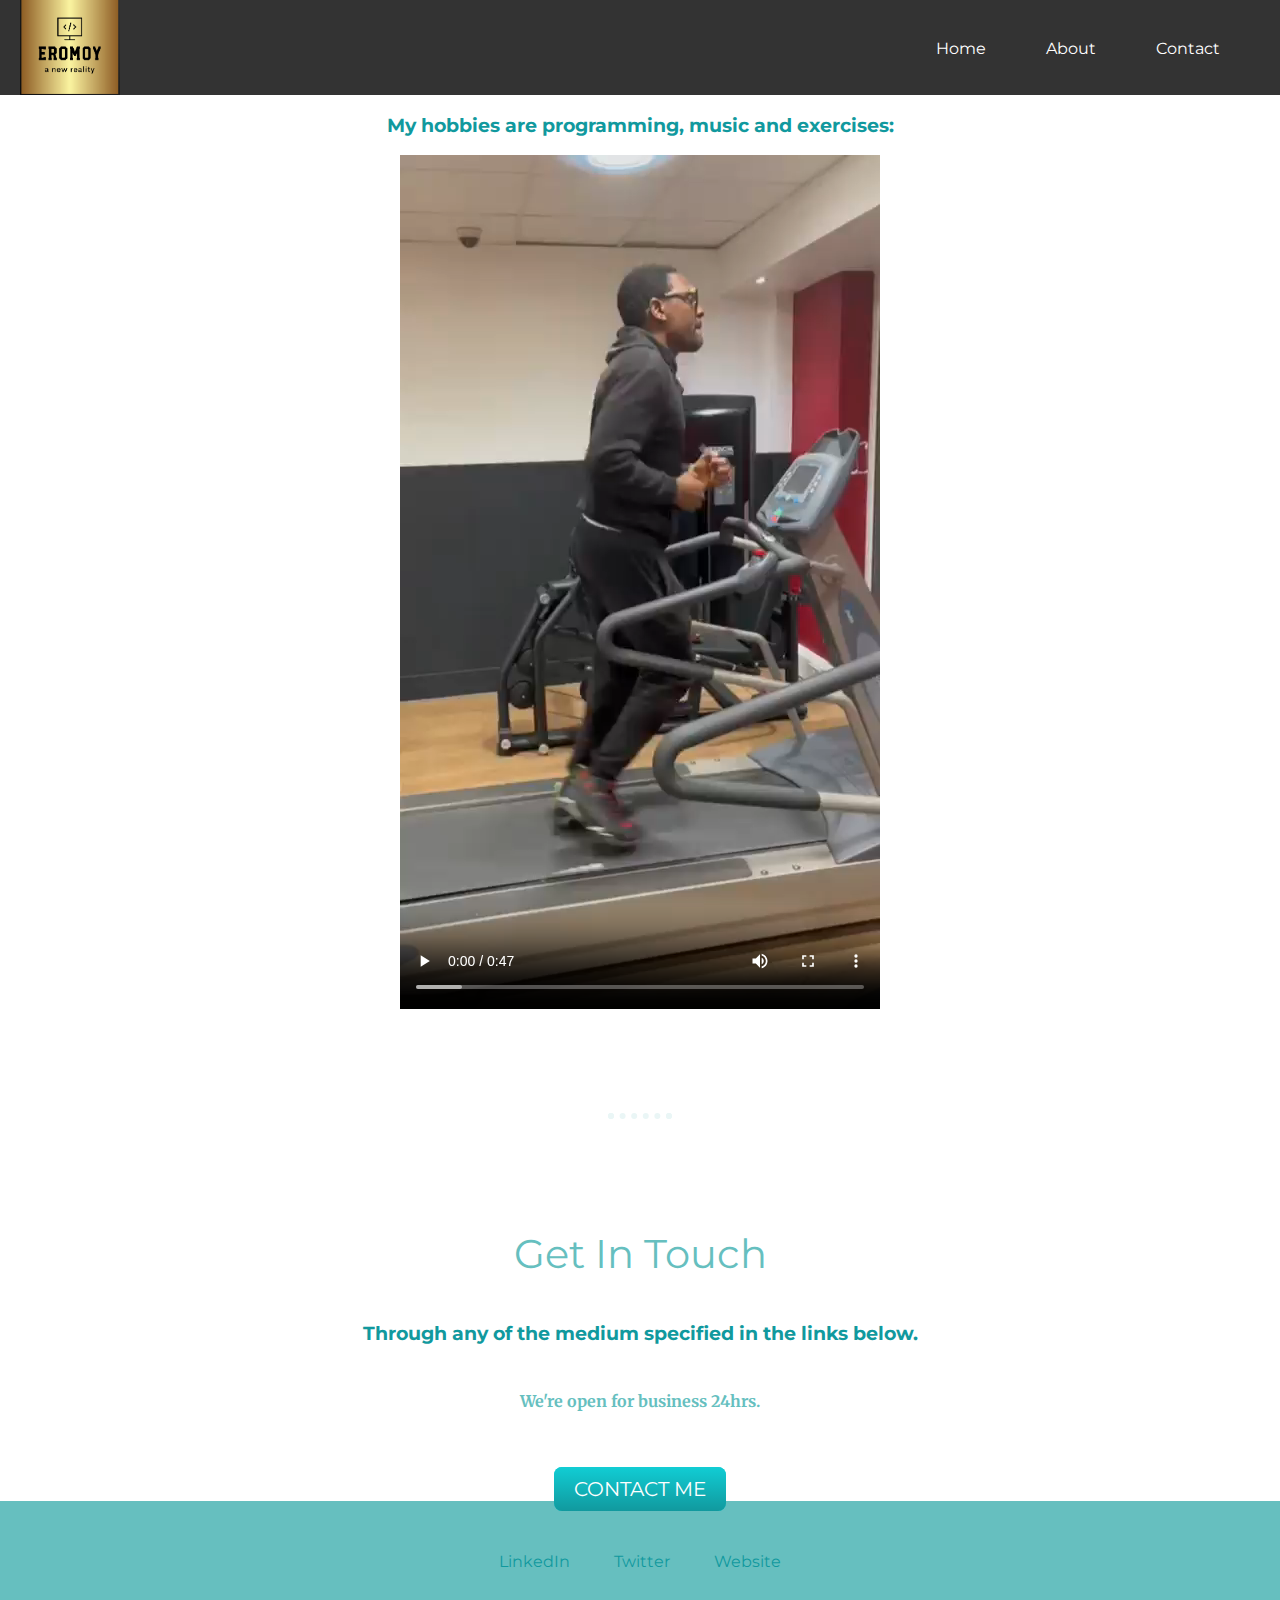
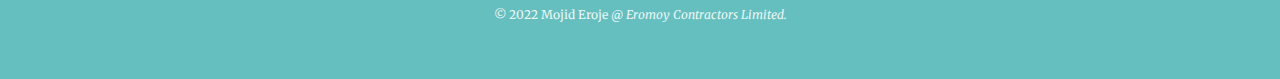
==== about.html @ 3e4240bd "first commit" ====
<!DOCTYPE html>
<html lang="en">
    
<head>
    <meta charset="UTF-8">
    <title>Mojid Eroje</title>
    <link rel="stylesheet" href="CSS/styles.css">
    <link rel="icon" href="favicon1.ico">
    <link rel="preconnect" href="https://fonts.googleapis.com">
<link rel="preconnect" href="https://fonts.gstatic.com" crossorigin>
<link href="https://fonts.googleapis.com/css2?family=Merriweather:ital@0;1&family=Montserrat:ital@1&family=Sacramento&display=swap" rel="stylesheet">
</head>

<body>

<header>

  <div class="logo">
    <img src="Images/logo.png" alt="Eromoy Logo">
  </div>

  <nav>
    <ul>
      <li><a href="index.html">Home</a></li>
      <li><a href="about.html">About</a></li>
      <li><a href="contact.html">Contact</a></li>
    </ul>
  </nav>

</header>

<main>
    <h3>My hobbies are programming, music and exercises:</h3>
    <video controls>
        <source src="Videos/jogging.MP4" type="audio/mp4">
        Your browser does not support the video tag.
    </video>
</main>

<hr>
    <div class="contact-me">
      <h2>Get In Touch</h2>
      <h3>Through any of the medium specified in the links below.</h3>
        <p class="contact-message"><strong>We're open for business 24hrs.</strong></p>
      <a class="btn" href="mailto:majidy287gmail.com">CONTACT ME</a>
    </div>
  </div>
  
  
  <div class="bottom-container">
    <a class="footer-link" href="https://www.linkedin.com/in/mojid-eroje-54b218194/" target="_blank">LinkedIn</a>
    <a class="footer-link" href="https://twitter.com/mojidero" target="_blank">Twitter</a>
    <a class="footer-link" href="">Website</a>
    <p class="copyright">© 2022 Mojid Eroje @ <em>Eromoy Contractors Limited.</em></p>
  </div>

  <script src="index.js" charset="utf-8"></script>

</body>
</html>
---- CSS/styles.css ----
body {
    color: #40514E;
    margin: 0px;
    text-align: center;
    font-family: 'Merriweather', serif;
}

ul li {
    margin: 0;
    padding: 0;
    list-style: none;
}

header {
    display: flex;
    align-items: center;
    justify-content: space-between;
    padding: 20px;
    background-color: #333;
    color: white;
    height: 55px;
}

.logo img {
    width: 100px;
    height: auto;
}

nav ul {
    display: flex;
}

nav li {
    margin-right: 20px;
}

nav a {
    text-decoration: none;
    color: white;
}

h1 {
    font-size: 5.625rem;
    line-height: 1;
    margin: 50px auto 0 auto;
    color: #66BFBF;
    font-family: 'Sacramento', cursive;
}
h2 {
    font-family: 'Montserrat', sans-serif;
    font-size: 2.5rem;
    font-weight: normal;
    color: #66BFBF;
    padding: 10px;
}
h3 {
    color: #11999E;
    font-family: 'Montserrat', sans-serif;
}
p {
    line-height: 2;
}
hr {
    border: dotted #EAF6F6 6px;
    border-bottom: none;
    width: 4%;
    margin: 100px auto;
}
a {
    color: #11999e;
    font-family: 'Montserrat', sans-serif;
    margin: 10px 20px;
    text-decoration: none;
}
a:hover {
    color: #eaf6f6;
}
.top-Container {
    background-color: #E4F9F5;
    position: relative;
    padding-top: 100px;
}
.middle-container {
    margin: 100px 0;
}
.bottom-container {
    background-color: #66bfbf;
    padding: 50px 0 20px;
}
.pro {
    text-decoration: underline;
}
.intro{
    width: 80%;
    margin: auto;
    text-align: justify;
}
.contact-message{
    width: 40%;
    margin: 40px auto 60px;
    color: #66BFBF;
}
.copyright {
   color: #eaf6f6; 
   font-size: 0.75rem;
   padding: 20px 0;
}
.top-cloud{
    position: absolute;
    right: 300px;
    top: 40px;
}
.bottom-cloud{
    position: absolute;
    left: 250px;
    bottom: 300px;  
}
.img {
    height: 200px;
}
.skill-row{
    width: 50%;
    margin: 100px auto 100px auto;
    text-align: justify;
   
}
.img-meeting{
    width: 25%;
    float: left;
    margin-right: 30px;
}
.img-programing{
    width: 25%;
    float: right;
    margin-left: 30px; 
}
.btn {
    background: #11CDD4;
    background-image: -webkit-linear-gradient(top, #11CDD4, #11999E);
    background-image: -moz-linear-gradient(top, #11CDD4, #11999E);
    background-image: -ms-linear-gradient(top, #11CDD4, #11999E);
    background-image: -o-linear-gradient(top, #11CDD4, #11999E);
    background-image: linear-gradient(to bottom, #11CDD4, #11999E);
    -webkit-border-radius: 8;
    -moz-border-radius: 8;
    border-radius: 8px;
    font-family: 'Montserrat', sans-serif;
    color: #ffffff;
    font-size: 20px;
    padding: 10px 20px 10px 20px;
    text-decoration: none;
  }
  
  .btn:hover {
    background: #30E3CB;
    background-image: -webkit-linear-gradient(top, #30E3CB, #2BC4AD);
    background-image: -moz-linear-gradient(top, #30E3CB, #2BC4AD);
    background-image: -ms-linear-gradient(top, #30E3CB, #2BC4AD);
    background-image: -o-linear-gradient(top, #30E3CB, #2BC4AD);
    background-image: linear-gradient(to bottom, #30E3CB, #2BC4AD);
    text-decoration: none;
  }
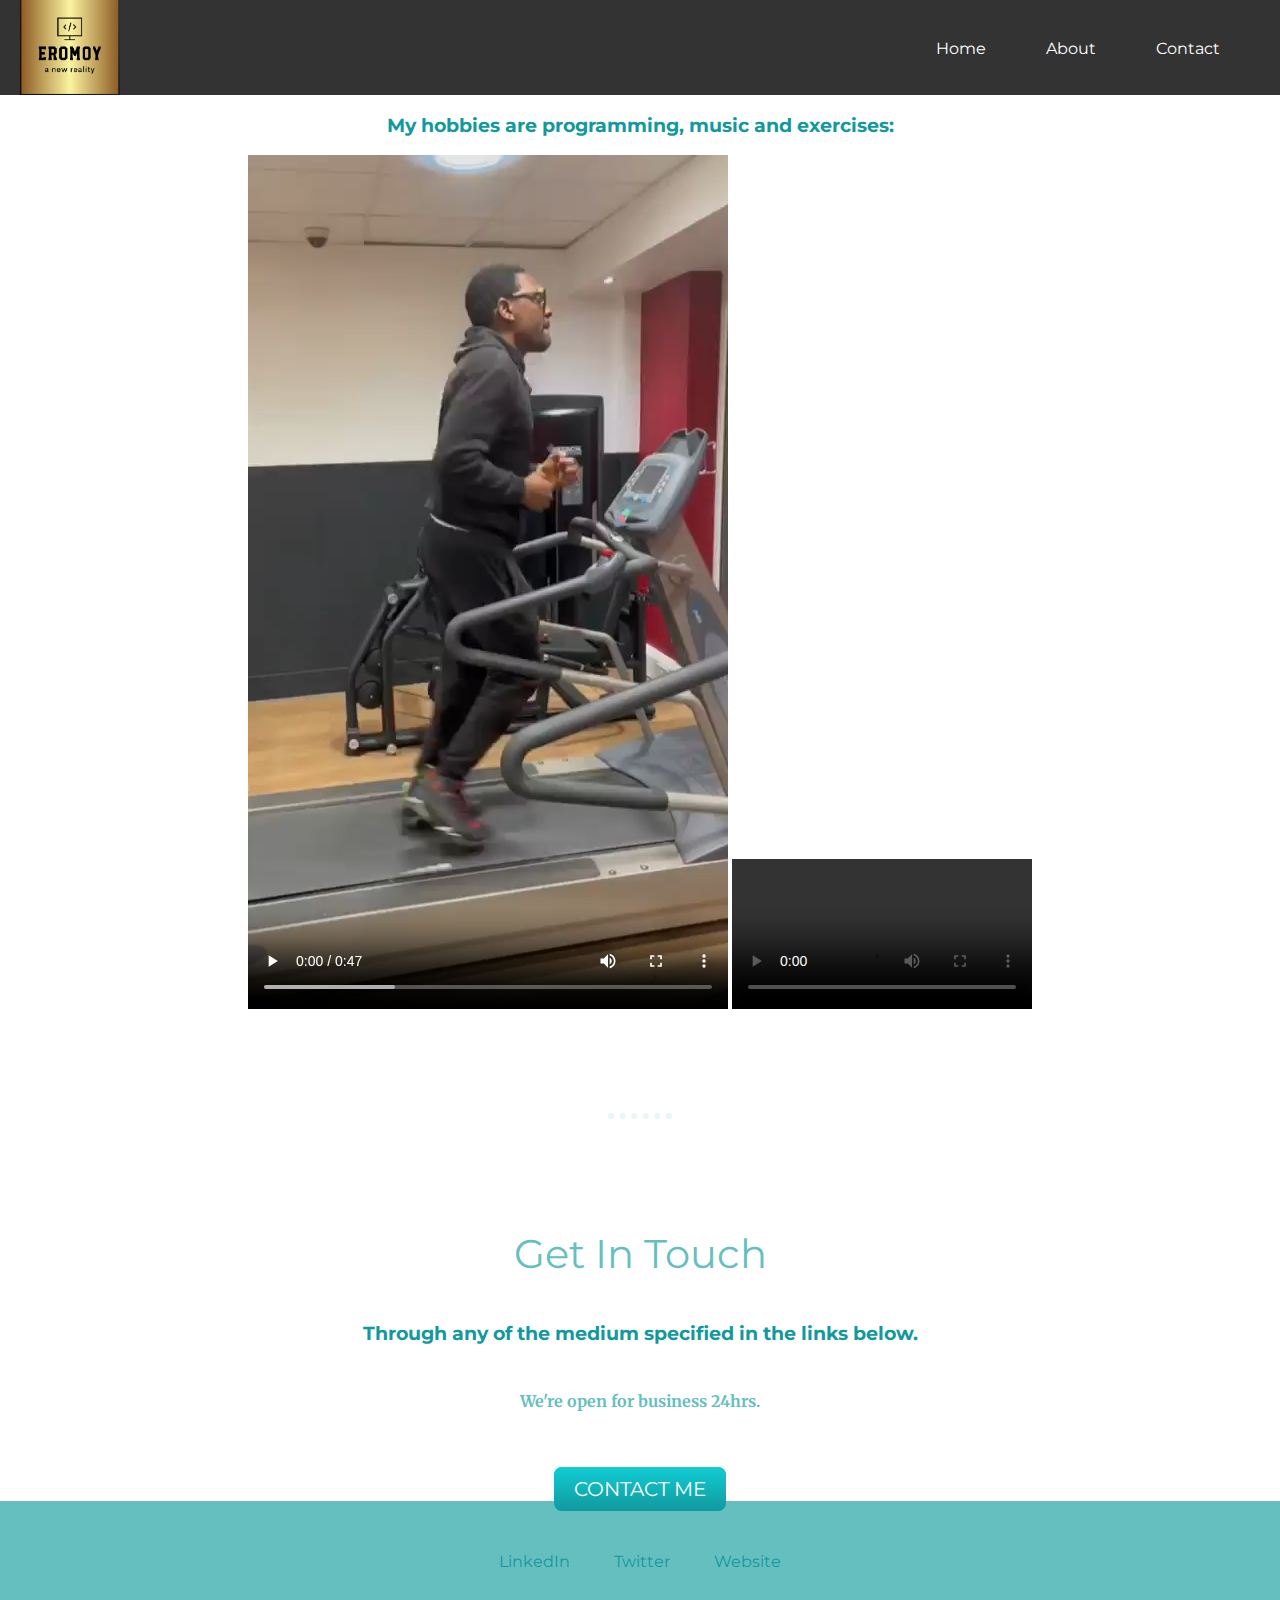
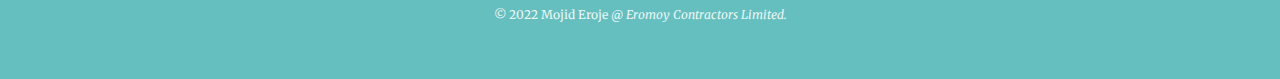
==== commit 82020da4: "second commit" ====
--- a/about.html
+++ b/about.html
@@ -35,6 +35,10 @@
         <source src="Videos/jogging.MP4" type="audio/mp4">
         Your browser does not support the video tag.
     </video>
+     <video controls>
+        <source src="Videos/music.MP4" type="audio/mp4">
+        Your browser does not support the video tag.
+    </video>
 </main>
 
 <hr>
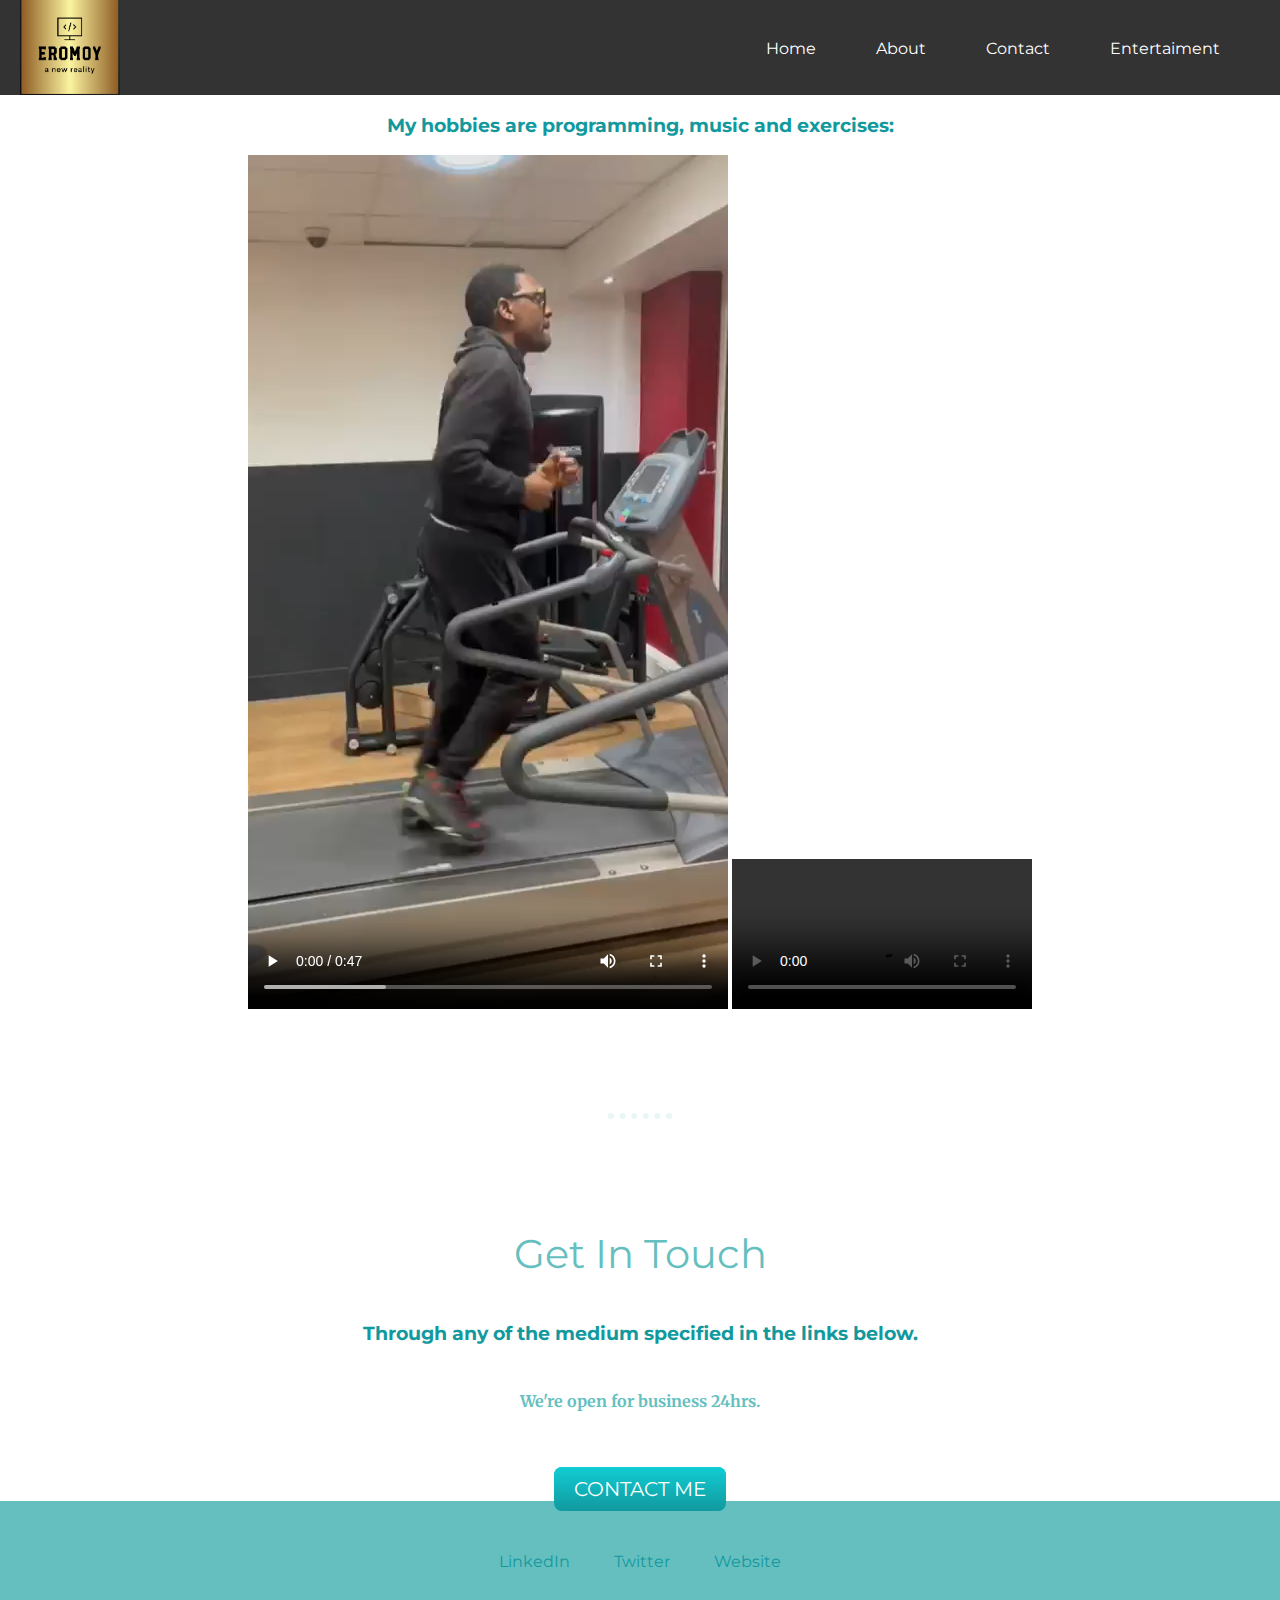
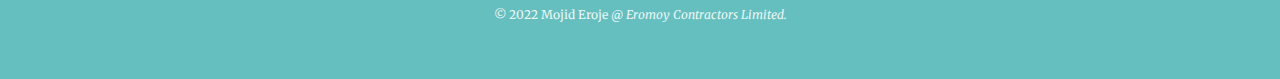
==== commit 8d1f5897: "third commit" ====
--- a/about.html
+++ b/about.html
@@ -24,6 +24,7 @@
       <li><a href="index.html">Home</a></li>
       <li><a href="about.html">About</a></li>
       <li><a href="contact.html">Contact</a></li>
+      <li><a href="index2.html">Entertaiment</a></li>
     </ul>
   </nav>
 
